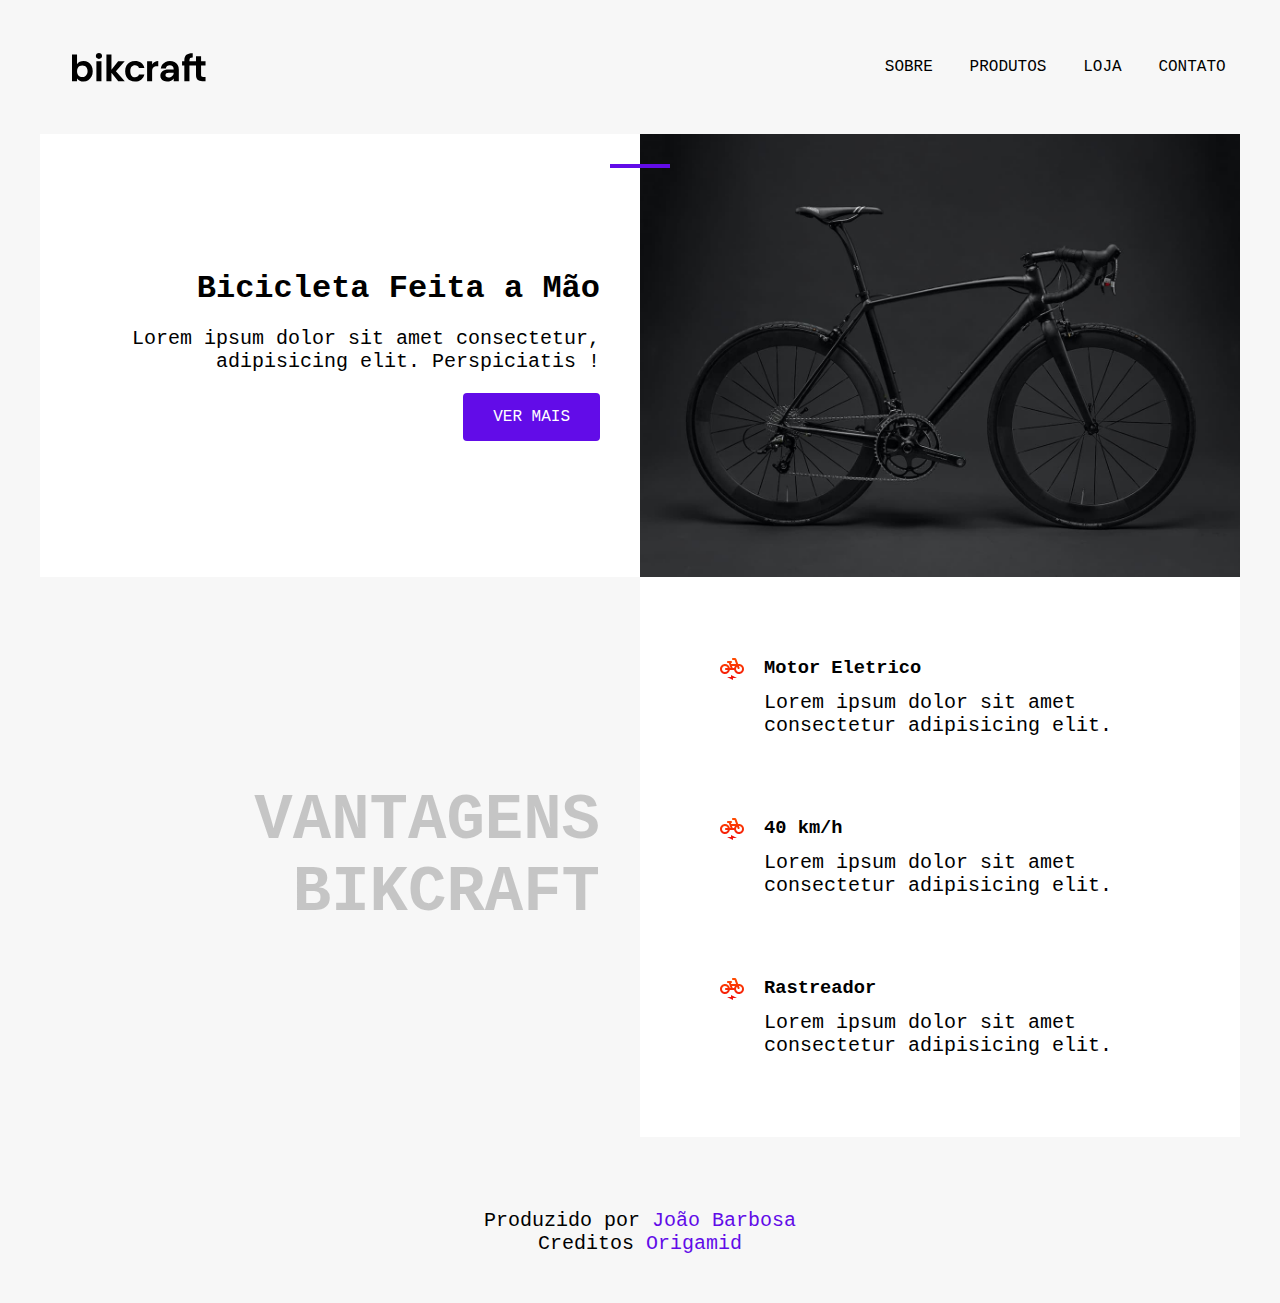
==== public/index.html @ 5be5d65b "Restruturação de pastas, responsividade e menu mobile 90%" ====
<!DOCTYPE html>
<html lang="en">

<head>
  <meta charset="UTF-8">
  <meta http-equiv="X-UA-Compatible" content="IE=edge">
  <meta name="viewport" content="width=device-width, initial-scale=1.0">
  <title>Bikcraft</title>
  <link rel="stylesheet" href="assets/css/style.css">
</head>

<body>

  <header id="header-area">
    <a href="" class="logo"><img class="logo" src="assets/img/bikcraft.svg" alt="Logo Marca"></a>
    <nav id="nav">
      <button id="btn-mobile">Menu
        <span id="hamburger"></span>
      </button>
      <ul id="menu">
        <li>
          <a href="index.html">Sobre</a>
        </li>
        <li>
          <a href="index.html">Produtos</a>
        </li>
        <li>
          <a href="index.html">Loja</a>
        </li>
        <li>
          <a href="index.html">Contato</a>
        </li>
      </ul>
    </nav>
  </header>





  <div class="container">
    <section class="content">

      <div class="intro">
        <span class="red--line"></span>
        <h1>Bicicleta Feita a Mão</h1>
        <p>Lorem ipsum dolor sit amet consectetur, adipisicing elit. Perspiciatis !</p>
        <a class="btn" href="index.html">ver mais</a>
      </div>

      <div class="imagem">
        <img src="assets/img/bicicleta.jpg" alt="bicicleta preta">
      </div>


      <h2 class="subtitulo">Vantagens Bikcraft</h2>


      <div class="vantagens">
        <div class="vantagens-item">
          <img src="assets/img/eletrica.svg" alt="">
          <h3>Motor Eletrico</h3>
          <p>Lorem ipsum dolor sit amet consectetur adipisicing elit.</p>
        </div>

        <div class="vantagens-item">
          <img src="assets/img/eletrica.svg" alt="">
          <h3>40 km/h</h3>
          <p>Lorem ipsum dolor sit amet consectetur adipisicing elit.</p>
        </div>

        <div class="vantagens-item">
          <img src="assets/img/eletrica.svg" alt="">
          <h3>Rastreador</h3>
          <p>Lorem ipsum dolor sit amet consectetur adipisicing elit.</p>
        </div>
      </div>
    </section>
  </div>

  <footer>
    <p>Produzido por <a href="https://www.linkedin.com/in/joao-da-silva-barbosa/" target="_blank" title="linkedin">João Barbosa</a></p>
    <p>Creditos <a href="https://www.origamid.com/curso/html-e-css-para-iniciantes/0309-posicionamento-exercicio-2" target="_blank">Origamid</a></p>
  </footer>
  <script src="assets/js/script.js"></script>
</body>

</html>
---- public/assets/css/style.css ----
:root {
  --detail-colors: #620ce8;
  --detail-color-hover: #9959ff;
  --padding: 2.5rem;
  --bg-primary-color: #fff;
  --max-container: 75rem;
}

* {
  box-sizing: border-box;
  margin: 0;
  padding: 0;
  font-family: "JetBrains Mono", monospace, Arial, Helvetica, sans-serif;
}
ul {
  padding: 0;
}
body {
  background-color: #f7f7f7;
}

.container {
  display: grid;
  gap: 3.75rem;
  justify-items: center;
  margin-top: 4rem;
  margin: 0 auto;
}
/*---------HEADER-------*/
#header-area {
  display: flex;
  align-items: center;
  justify-content: space-between;
  max-width: var(--max-container);
  margin: 2rem auto;
  height: 70px;
}

.logo {
  margin: 0 1rem;
}
#menu {
  list-style: none;
  display: flex;
  justify-content: center;
  gap: 0.5rem;
}

#menu a {
  display: block;
  text-decoration: none;
  padding: 0.9rem;
  color: #000;
  /* color: var(--bg-primary-color); */
  margin: 5px 0;
  text-transform: uppercase;
  font-weight: 500;
}

#menu a:hover {
  background-color: var(--detail-colors);
  color: var(--bg-primary-color);
}
#btn-mobile {
  display: none;
}
/* CONTEUDO */
p,
h1,
h2,
h3 {
  margin: 0;
}
.content {
  display: grid;
  grid-template-columns: repeat(2, 1fr);
  max-width: var(--max-container);
}

.intro {
  background-color: var(--bg-primary-color);
  padding: var(--padding);
  text-align: right;
  position: relative;
  display: grid;
  gap: 20px;
  align-content: center;
  justify-items: end;
}
.red--line {
  width: 60px;
  height: 4px;
  background-color: var(--detail-colors);
  position: absolute;
  top: 30px;
  right: -30px;
}
.btn {
  background-color: var(--detail-colors);
  text-decoration: none;
  color: var(--bg-primary-color);
  padding: 15px 30px;
  border-radius: 4px;
  text-transform: uppercase;
}
.btn:hover {
  background-color: var(--detail-color-hover);
}
.subtitulo {
  font-size: 4rem;
  text-transform: uppercase;
  color: rgba(0, 0, 0, 0.2);
  text-align: right;
  padding: var(--padding);
  align-self: center;
}
.vantagens {
  background-color: var(--bg-primary-color);
  padding: var(--padding);
}
.vantagens-item {
  display: grid;
  grid-template-columns: auto 1fr;
  gap: 10px 20px;
  padding: var(--padding);
}
.vantagens-item p {
  grid-column: 2;
}
P {
  font-size: 1.25rem;
  line-height: 1 3;
}
img {
  max-width: 100%;
  display: block;
}
footer {
  text-align: center;
  padding: var(--padding);
  margin-top: 2rem;
}
footer a {
  text-decoration: none;
  color: var(--detail-colors);
}
footer a:hover {
  text-decoration: underline;
}

@media (max-width: 800px) {
  .content {
    grid-template-columns: 1fr;
  }
  .red--line {
    display: none;
  }
 
}
@media (max-width: 600px) {
  #header-area {
    height: 100px;
    background-color: var(--detail-colors);
    margin: 0 auto;
    padding: 15px;
  }
  #menu {
    display: none;
    display: block;
    position: absolute;
    left: 0;
    top: 100px;
    width: 100%;
    z-index: 50;
    transition: 0.6s;
    background-color: var(--detail-colors);
    color: #fff;
    height: 0;
    visibility: hidden;
    overflow-y: hidden;
  }
  #nav.active #menu {
    display: block;
    height: calc( 100vh - 100px);
    visibility: visible;
    overflow-y: auto;
  }
  #menu a {
    color: #fff;
    font-size: 2rem;
    padding: 1rem 0;
    margin: 0 1rem;
    border-bottom: 2px solid rgba(255, 255, 255, 0.2);
  }
  #menu a:hover {
    background-color: #8d53ec;
  }
  .logo {
    height: 35px;
  }
  #btn-mobile {
    display: flex;
    padding: 0.7rem 2rem;
    font-size: 1.5rem;
    border: none;
    background: none;
    font-weight: bold;
    cursor: pointer;
    align-items: center;
    gap: 0.5rem;
  }
  #hamburger {
    color: #fff;
    border-top: 2px solid #fff;
    margin: 6px;
    width: 20px;
  }
  #hamburger::after,
  #hamburger::before {
    content: "";
    width: 20px;
    display: block;
    height: 2px;
    background: currentColor;
    margin-top: 5px;
    transition: 0.3s;
    position: relative;
  }
  #nav.active #hamburger {
    border-top-color: transparent;
  }
  #nav.active #hamburger::before {
    transform: rotate(135deg);
  }
  #nav.active #hamburger::after {
    transform: rotate(-135deg);
    top: -7px;
  }
  footer {
    background-color: var(--detail-colors);
    color: var(--bg-primary-color);
    position: relative;
    bottom: 0;
  }
  footer a {
    color: #9c9500;
  }
  footer a:hover {
    color: #e88e23;
    text-decoration: none;
  }
}
@media (max-width: 425px) {
  .content {
    grid-template-columns: 1fr;
  }
  .intro {
    text-align: center;
    gap: 25px;
    justify-items: center;
    padding: 10px;
  }
  .imagem {
    padding: 10px;
  }
  .subtitulo {
    font-size: 3rem;
    text-align: center;
    padding: 10px;
  }
  .vantagens {
    padding: 10px;
  }
  .vantagens-item {
    display: grid;
    padding: 10px;
  }

  footer {
    border: 2px solid green;
    width: 100%;
  }
}
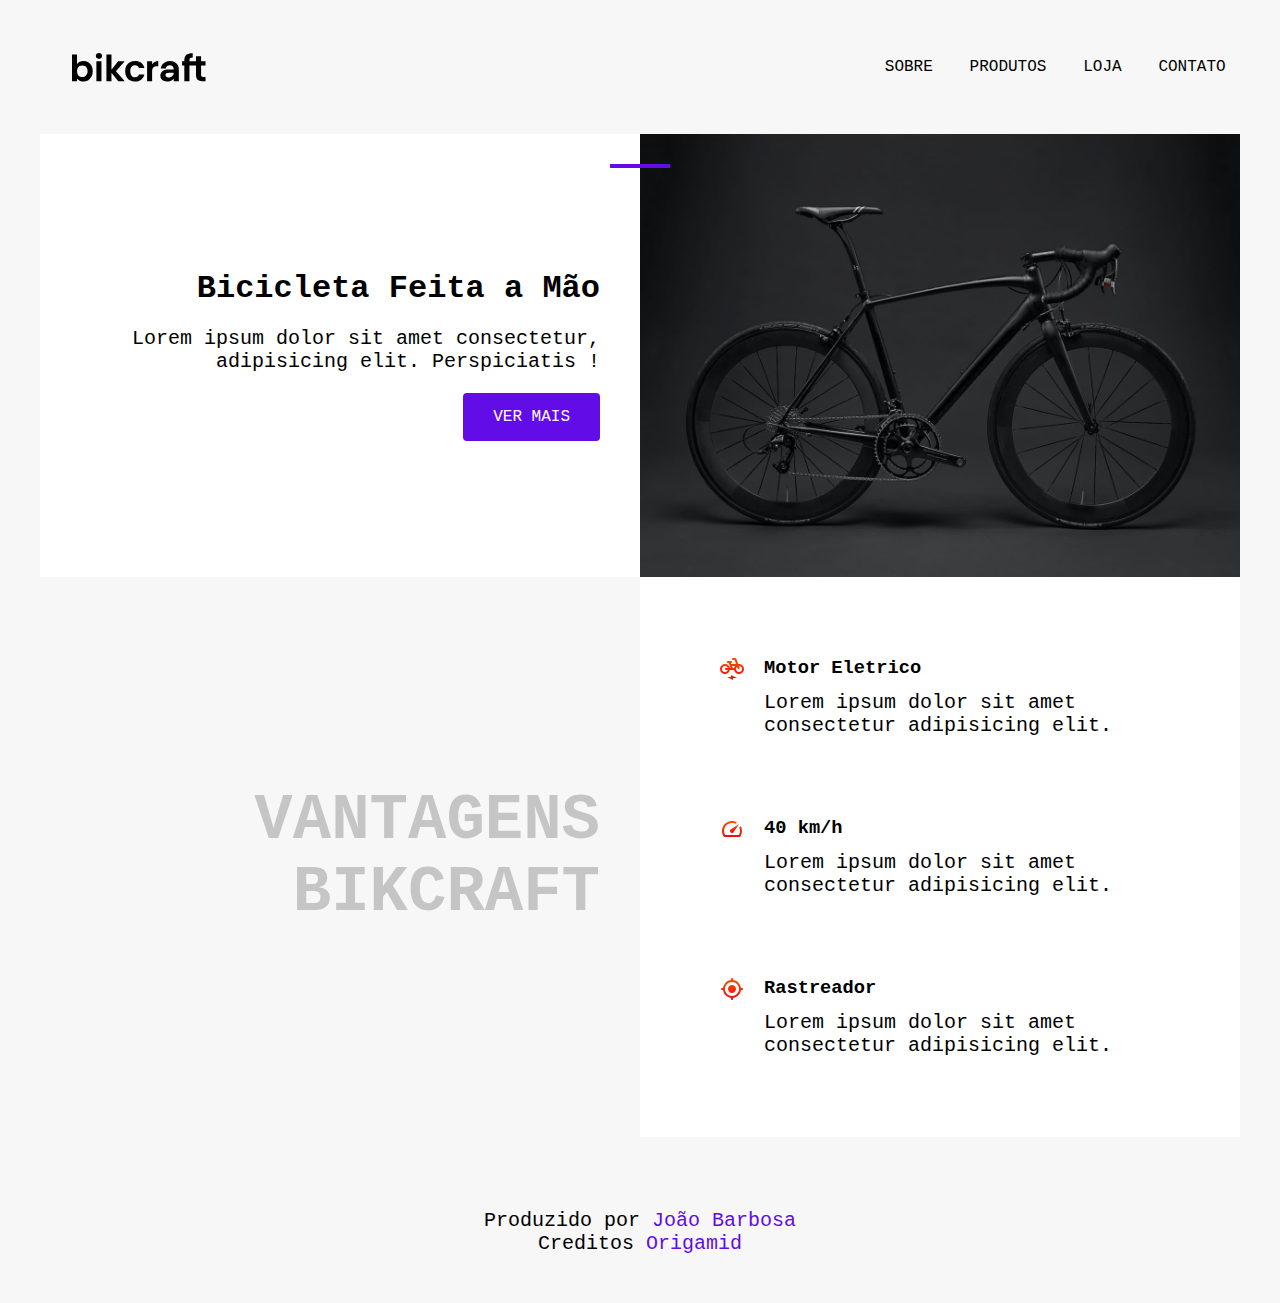
==== commit 901a53f7: "Responsividade 100% tratada" ====
--- a/public/index.html
+++ b/public/index.html
@@ -64,13 +64,13 @@
         </div>
 
         <div class="vantagens-item">
-          <img src="assets/img/eletrica.svg" alt="">
+          <img src="assets/img/velocidade.svg" alt="">
           <h3>40 km/h</h3>
           <p>Lorem ipsum dolor sit amet consectetur adipisicing elit.</p>
         </div>
 
         <div class="vantagens-item">
-          <img src="assets/img/eletrica.svg" alt="">
+          <img src="assets/img/rastreador.svg" alt="">
           <h3>Rastreador</h3>
           <p>Lorem ipsum dolor sit amet consectetur adipisicing elit.</p>
         </div>
--- a/public/assets/css/style.css
+++ b/public/assets/css/style.css
@@ -155,7 +155,17 @@
   .red--line {
     display: none;
   }
- 
+  .intro {
+    text-align: start;
+    justify-items: center;
+  }
+  .subtitulo {
+    text-align: center;
+  }
+
+  .vantagens-item img {
+    height: 60px;
+  }
 }
 @media (max-width: 600px) {
   #header-area {
@@ -181,7 +191,7 @@
   }
   #nav.active #menu {
     display: block;
-    height: calc( 100vh - 100px);
+    height: calc(100vh - 100px);
     visibility: visible;
     overflow-y: auto;
   }
@@ -236,6 +246,7 @@
     transform: rotate(-135deg);
     top: -7px;
   }
+
   footer {
     background-color: var(--detail-colors);
     color: var(--bg-primary-color);
@@ -251,6 +262,11 @@
   }
 }
 @media (max-width: 425px) {
+  #menu a {
+    font-size: 1rem;
+    padding: 1rem 5px;
+   
+  }
   .content {
     grid-template-columns: 1fr;
   }
@@ -268,16 +284,17 @@
     text-align: center;
     padding: 10px;
   }
-  .vantagens {
+
+  .vantagens-item {
+    grid-template-columns: 1fr;
     padding: 10px;
   }
-  .vantagens-item {
-    display: grid;
-    padding: 10px;
-  }
-
-  footer {
+  .vantagens-item p {
+    grid-column: 1;
+  }
+
+  /* footer {
     border: 2px solid green;
     width: 100%;
-  }
-}
+  } */
+}
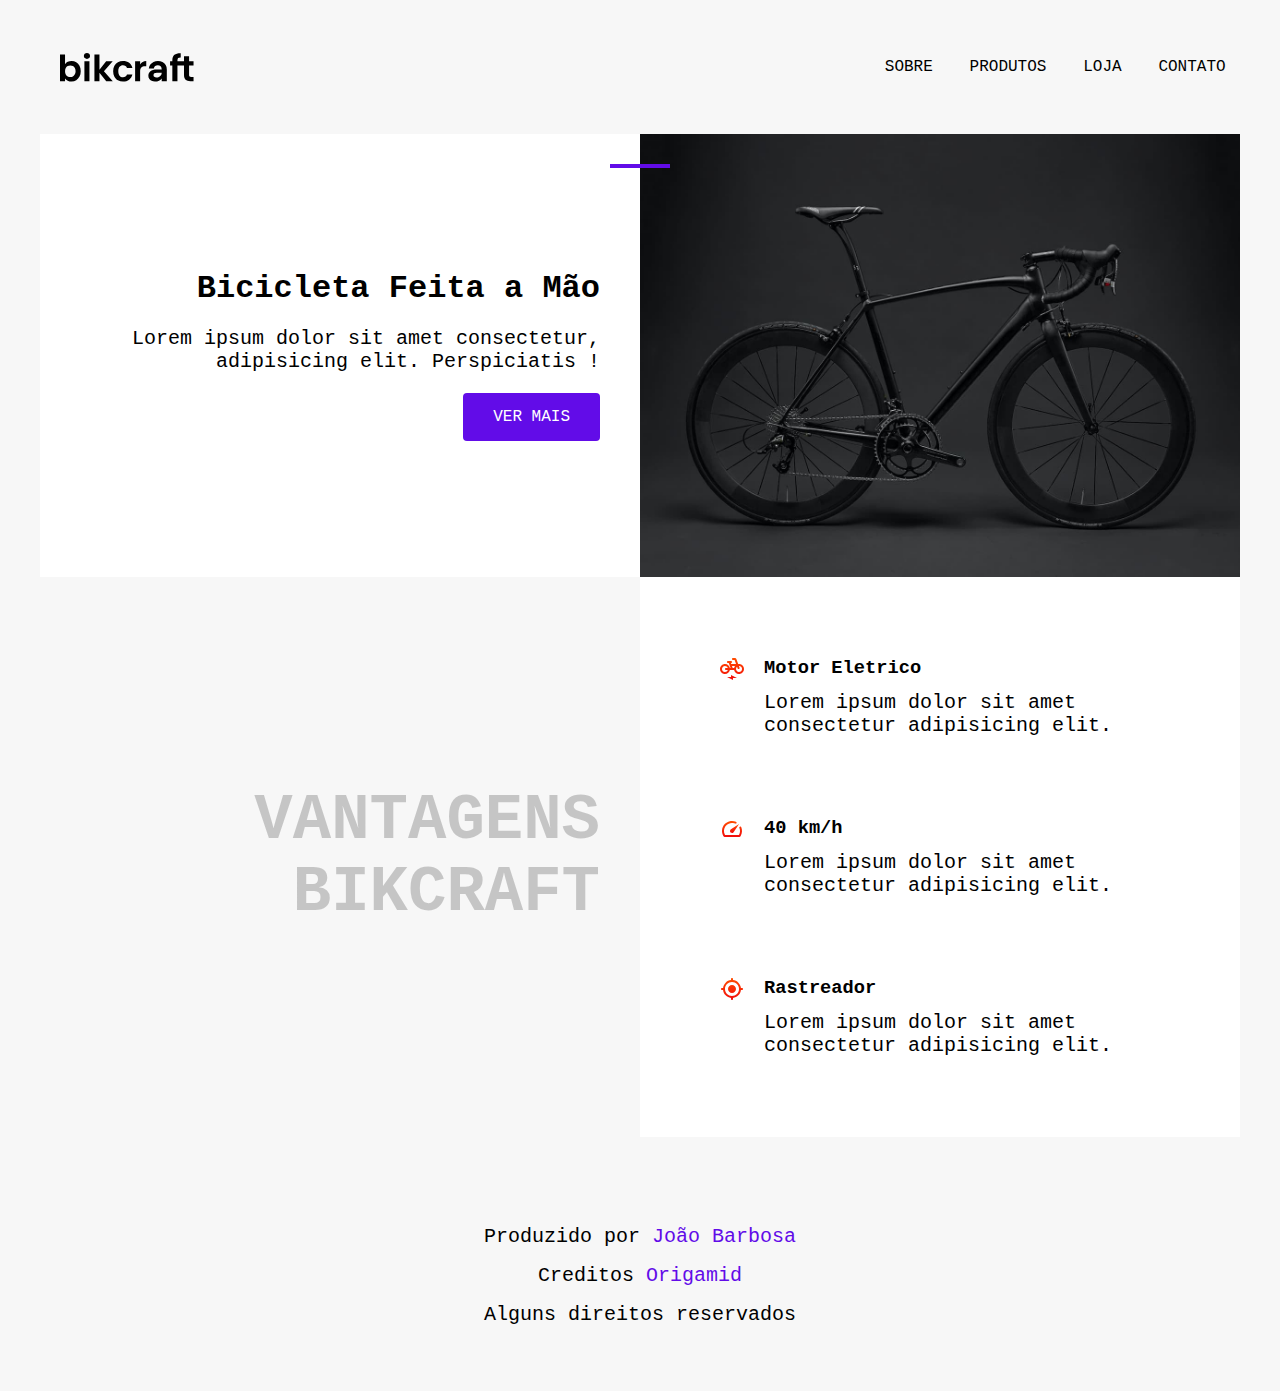
==== commit d2b07afa: "Mudanças finais e implementação de acessibilidade" ====
--- a/public/index.html
+++ b/public/index.html
@@ -14,10 +14,10 @@
   <header id="header-area">
     <a href="" class="logo"><img class="logo" src="assets/img/bikcraft.svg" alt="Logo Marca"></a>
     <nav id="nav">
-      <button id="btn-mobile">Menu
+      <button aria-label="Abrir Menu" id="btn-mobile" aria-haspopup="true" aria-controls="menu" aria-expanded="false">Menu
         <span id="hamburger"></span>
       </button>
-      <ul id="menu">
+      <ul id="menu" role="menu">
         <li>
           <a href="index.html">Sobre</a>
         </li>
@@ -34,10 +34,6 @@
     </nav>
   </header>
 
-
-
-
-
   <div class="container">
     <section class="content">
 
@@ -51,11 +47,7 @@
       <div class="imagem">
         <img src="assets/img/bicicleta.jpg" alt="bicicleta preta">
       </div>
-
-
       <h2 class="subtitulo">Vantagens Bikcraft</h2>
-
-
       <div class="vantagens">
         <div class="vantagens-item">
           <img src="assets/img/eletrica.svg" alt="">
@@ -81,6 +73,7 @@
   <footer>
     <p>Produzido por <a href="https://www.linkedin.com/in/joao-da-silva-barbosa/" target="_blank" title="linkedin">João Barbosa</a></p>
     <p>Creditos <a href="https://www.origamid.com/curso/html-e-css-para-iniciantes/0309-posicionamento-exercicio-2" target="_blank">Origamid</a></p>
+    <p>Alguns direitos reservados</p>
   </footer>
   <script src="assets/js/script.js"></script>
 </body>
--- a/public/assets/css/style.css
+++ b/public/assets/css/style.css
@@ -37,7 +37,7 @@
 }
 
 .logo {
-  margin: 0 1rem;
+  margin: 0 10px;
 }
 #menu {
   list-style: none;
@@ -139,6 +139,9 @@
   text-align: center;
   padding: var(--padding);
   margin-top: 2rem;
+}
+footer p{
+  margin: 1rem 0;
 }
 footer a {
   text-decoration: none;
@@ -253,6 +256,7 @@
     position: relative;
     bottom: 0;
   }
+ 
   footer a {
     color: #9c9500;
   }
@@ -265,7 +269,9 @@
   #menu a {
     font-size: 1rem;
     padding: 1rem 5px;
-   
+  }
+  .logo {
+    margin: 0;
   }
   .content {
     grid-template-columns: 1fr;
@@ -292,6 +298,13 @@
   .vantagens-item p {
     grid-column: 1;
   }
+  footer a{
+    display: block;
+    margin: 0.8rem 0;
+  }
+  footer p{
+    margin: 2rem 0;
+  }
 
   /* footer {
     border: 2px solid green;
